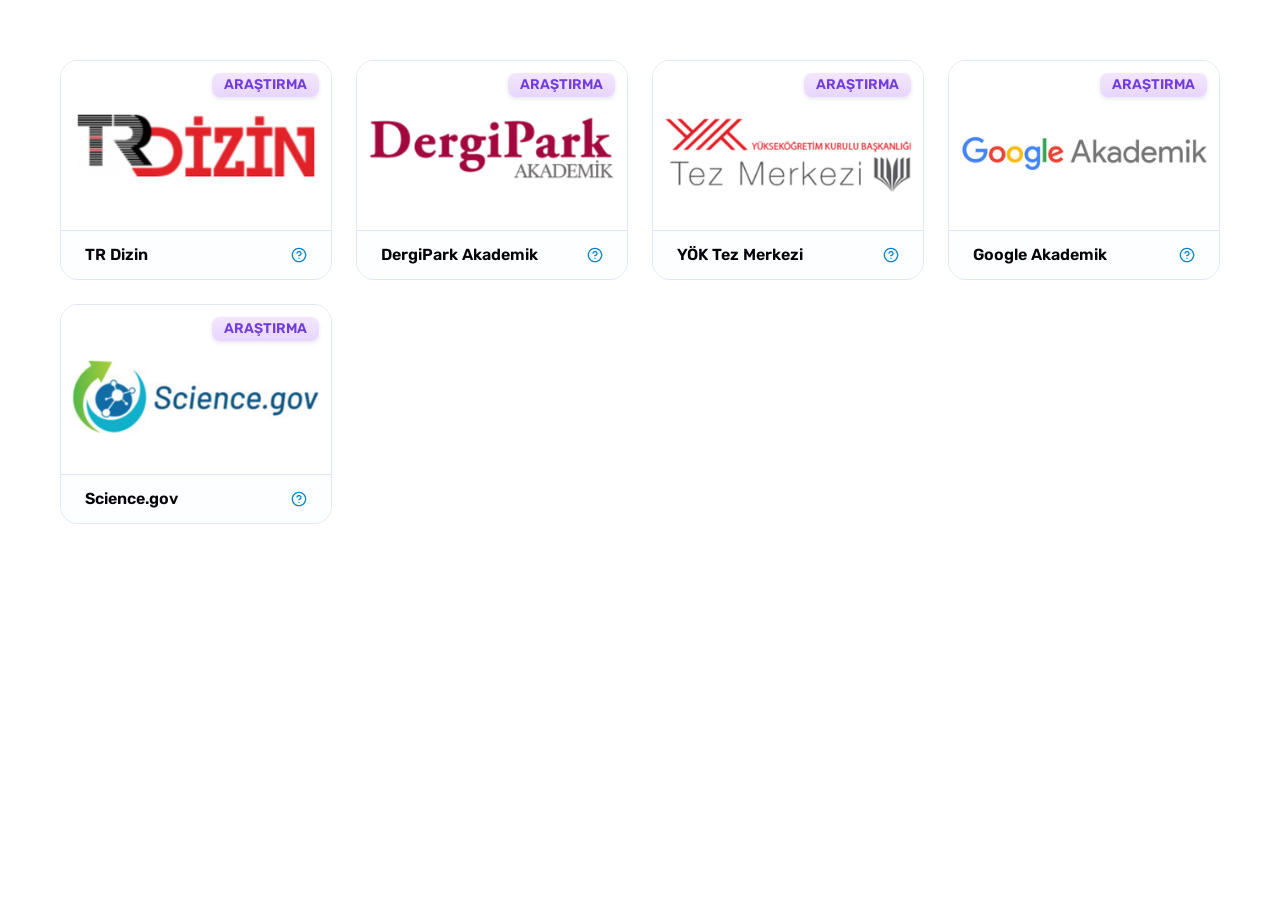
==== akademik-arastirma.html @ d501f7f4 "Akademik Araştırma Siteleri" ====
<!DOCTYPE html>
<html lang="tr">
<head>
    <meta charset="UTF-8">
    <meta name="viewport" content="width=device-width, initial-scale=1.0">
    <title>Akademik Araştırma Siteleri | Dijital Öğrenme Köprüsü</title>
    <link rel="stylesheet" href="dijital-kopru.css">
</head>
<body>
    
    <div class="cards-container">
        <!-- TR Dizin -->
        <div class="card clickable" onclick="window.open('https://trdizin.gov.tr/', '_blank')">
            <div class="card-image white-bg logo-bg-tr-dizin">
                <div class="category-label label-lavender">ARAŞTIRMA</div>
            </div>
            <div class="card-content">
                <div class="card-title">TR Dizin</div>
                <div class="info-icon" onclick="event.stopPropagation();">
                    <img src="images/info.svg" alt="Info Icon" />
                    <div class="tooltip">Ulusal/uluslararası dizinlerde veya platformlarda yer alan dergilerin yanı sıra henüz hiç bir dizinde yer almayan, yayın hayatına yeni başlamış dergileri barındıran ulusal atıf dizinidir.</div>
                </div>
            </div>
        </div>

        <!-- DergiPark Akademik -->
        <div class="card clickable" onclick="window.open('https://dergipark.org.tr/', '_blank')">
            <div class="card-image white-bg logo-bg-dergipark">
                <div class="category-label label-lavender">ARAŞTIRMA</div>
            </div>
            <div class="card-content">
                <div class="card-title">DergiPark Akademik</div>
                <div class="info-icon" onclick="event.stopPropagation();">
                    <img src="images/info.svg" alt="Info Icon" />
                    <div class="tooltip">TÜBİTAK ULAKBİM çatısı altında, Türkiye'de yayınlanan akademik hakemli dergilerin yer aldığı ulusal atıf dizinidir.</div>
                </div>
            </div>
        </div>

        <!-- YÖK Tez Merkezi -->
        <div class="card clickable" onclick="window.open('https://tez.yok.gov.tr/UlusalTezMerkezi/', '_blank')">
            <div class="card-image white-bg logo-bg-yok-tez">
                <div class="category-label label-lavender">ARAŞTIRMA</div>
            </div>
            <div class="card-content">
                <div class="card-title">YÖK Tez Merkezi</div>
                <div class="info-icon" onclick="event.stopPropagation();">
                    <img src="images/info.svg" alt="Info Icon" />
                    <div class="tooltip">Yükseköğretim Kurulu Tez Merkezi'nde bulunan basılı bütün tezleri tarayarak, üye olduktan sonra izinli tezlere tam metin(pdf) olarak erişebileceğiniz bir sitedir.</div>
                </div>
            </div>
        </div>

        <!-- Google Akademik -->
        <div class="card clickable" onclick="window.open('https://scholar.google.com/', '_blank')">
            <div class="card-image white-bg logo-bg-google-akademik">
                <div class="category-label label-lavender">ARAŞTIRMA</div>
            </div>
            <div class="card-content">
                <div class="card-title">Google Akademik</div>
                <div class="info-icon" onclick="event.stopPropagation();">
                    <img src="images/info.svg" alt="Info Icon" />
                    <div class="tooltip">Akademik yayıncılardan, profesyonel topluluklardan, çevrimiçi veri havuzlarından, üniversitelerden ve diğer web sitelerinden makaleler, tezler, kitaplar, özetler ve mahkeme görüşleri gibi birçok kaynaktan bilimsel literatür için geniş çaplı arama motorudur.</div>
                </div>
            </div>
        </div>

        <!-- Science.gov -->
        <div class="card clickable" onclick="window.open('https://www.science.gov/', '_blank')">
            <div class="card-image white-bg logo-bg-science-gov">
                <div class="category-label label-lavender">ARAŞTIRMA</div>
            </div>
            <div class="card-content">
                <div class="card-title">Science.gov</div>
                <div class="info-icon" onclick="event.stopPropagation();">
                    <img src="images/info.svg" alt="Info Icon" />
                    <div class="tooltip">ABD hükümetinin, federal olarak finanse edilen bilimsel araştırma sonuçlarının yer aldığı devasa depolara, hazır erişim sağlayan resmi bir web sitesidir.</div>
                </div>
            </div>
        </div>
    </div>
</body>
</html>
---- dijital-kopru.css ----
/* Import Rubik Font */
@import url('https://fonts.googleapis.com/css2?family=Rubik:ital,wght@0,300;0,400;0,500;0,600;0,700;0,800;0,900;1,300;1,400;1,500;1,600;1,700;1,800;1,900&display=swap');

/* CSS Variables for consistent theming */
:root {
  /* Colors */
  --border-weak: #DFE6F5;
  --background-secondary: #FDFEFF;
  --text-strong: #040308;
  --text-white: #F5F5F5;
  --info-color: #0284C7;
  
  /* Label Palettes */
  --label-lilac-top: #F0E4FF;
  --label-lilac-bottom: #E0CCFF;
  --label-lilac-text: #6F2E94;

  --label-lavender-top: #F4E6FF;
  --label-lavender-bottom: #E7D5FF;
  --label-lavender-text: #713CDC;

  --label-rose-top: #F9DEEA;
  --label-rose-bottom: #F2C4D8;
  --label-rose-text: #A1376F;

  --label-sky-top: #D8F2FF;
  --label-sky-bottom: #BFE3FF;
  --label-sky-text: #177EB8;

  --label-jade-top: #D8F1E3;
  --label-jade-bottom: #C7E6D3;
  --label-jade-text: #1F7D41;

  --label-mint-top: #E3F6E9;
  --label-mint-bottom: #CEEAD6;
  --label-mint-text: #1E8D52;

  --label-amber-top: #FFF4CC;
  --label-amber-bottom: #FFE0A1;
  --label-amber-text: #A07205;

  --label-apricot-top: #FFE8D2;
  --label-apricot-bottom: #FFD5AF;
  --label-apricot-text: #C45E15;

  --label-cerise-top: #FADADF;
  --label-cerise-bottom: #F2BAC3;
  --label-cerise-text: #AD3251;

  --label-aqua-top: #D7F1F4;
  --label-aqua-bottom: #BFE3E8;
  --label-aqua-text: #2A7C8D;

  --label-periwinkle-top: #E0E7FF;
  --label-periwinkle-bottom: #CBD6FF;
  --label-periwinkle-text: #2E57C7;

  /* Accent greens retained for badges */
  --green-300: #75B783;
  --green-500: #198731;
}

/* Base styles */
* {
  margin: 0;
  padding: 0;
  box-sizing: border-box;
}

body {
  font-family: 'Rubik', sans-serif;
  background: white;
  padding: 40px 20px;
}

/* Cards Container */
.cards-container {
    max-width: 1200px;
    margin: 0 auto;
    display: grid;
    grid-template-columns: repeat(4, 1fr);
    gap: 24px;
    padding: 20px;
}

/* Individual Card */
.card {
  display: flex;
  flex-direction: column;
  width: 100%;
  border-radius: 18px;
  border: 1px solid var(--border-weak);
  overflow: hidden;
  transition: transform 0.2s ease, box-shadow 0.2s ease;
}

.card:hover {
  transform: translateY(-2px);
  box-shadow: 0 8px 24px rgba(0, 0, 0, 0.1);
}

/* clickable card helper (used by category pages) */
.card.clickable {
  cursor: pointer;
}

/* white background helper for card image area when showing logos */
.card-image.white-bg {
  background-color: #ffffff;
}

/* Kütüphaneler logos */
.logo-bg-millet { background-image: url('./images/logos/kutuphaneler/millet-kutuphanesi.png'); background-size: min(140px, 80%); background-repeat: no-repeat; background-position: center; }
.logo-bg-milli { background-image: url('./images/logos/kutuphaneler/milli-kutuphane.png'); background-size: min(140px, 80%); background-repeat: no-repeat; background-position: center; }
.logo-bg-ttk { background-image: url('./images/logos/kutuphaneler/turk-tarih-kurumu.png'); background-size: min(140px, 80%); background-repeat: no-repeat; background-position: center; }
.logo-bg-loc { background-image: url('./images/logos/kutuphaneler/library-of-congress.png'); background-size: min(140px, 80%); background-repeat: no-repeat; background-position: center; }
.logo-bg-koha { background-image: url('./images/logos/kutuphaneler/koha-kutuphane-otomasyon-sistemi.png'); background-size: min(140px, 80%); background-repeat: no-repeat; background-position: center; }
.logo-bg-atauni { background-image: url('./images/logos/kutuphaneler/ataturk-universitesi.png'); background-size: min(140px, 80%); background-repeat: no-repeat; background-position: center; }
.logo-bg-tdk { background-image: url('./images/logos/kutuphaneler/turk-dil-kurumu.png'); background-size: min(140px, 80%); background-repeat: no-repeat; background-position: center; }

.card-image.white-bg { display: flex; align-items: center; justify-content: center; }

/* Ansiklopediler logos */
.logo-bg-tubitak { background-image: url('./images/logos/ansiklopediler/tubitak.png'); background-size: min(140px, 80%); background-repeat: no-repeat; background-position: center; }
.logo-bg-ataturk { background-image: url('./images/logos/ansiklopediler/ataturk-ansiklopedisi.png'); background-size: min(140px, 80%); background-repeat: no-repeat; background-position: center; }
.logo-bg-islam { background-image: url('./images/logos/ansiklopediler/islam-ansiklopedisi.png'); background-size: min(140px, 80%); background-repeat: no-repeat; background-position: center; }
.logo-bg-turkmaarif { background-image: url('./images/logos/ansiklopediler/turk-maarif-ansiklopedisi.png'); background-size: min(140px, 80%); background-repeat: no-repeat; background-position: center; }
.logo-bg-iep { background-image: url('./images/logos/ansiklopediler/iep.png'); background-size: min(140px, 80%); background-repeat: no-repeat; background-position: center; }
.logo-bg-turkdunya { background-image: url('./images/logos/ansiklopediler/turk-dunyasi-ansiklopedisi.png'); background-size: min(140px, 80%); background-repeat: no-repeat; background-position: center; }
.logo-bg-teis { background-image: url('./images/logos/ansiklopediler/teis.png'); background-size: min(140px, 80%); background-repeat: no-repeat; background-position: center; }


/* Gazete Arşivleri logos */
.logo-bg-gazeteden { background-image: url('./images/logos/gazete-arsivleri/gazeteden-tarihe-bakis.png'); background-size: min(140px, 80%); background-repeat: no-repeat; background-position: center; }
.logo-bg-azerbaycan { background-image: url('./images/logos/gazete-arsivleri/azerbaycan-milli-kutuphane.png'); background-size: min(140px, 80%); background-repeat: no-repeat; background-position: center; }
.logo-bg-europeana { background-image: url('./images/logos/gazete-arsivleri/europeana.png'); background-size: min(140px, 80%); background-repeat: no-repeat; background-position: center; }
.logo-bg-deutsches { background-image: url('./images/logos/gazete-arsivleri/deutsches-zeitungsportal.png'); background-size: min(140px, 80%); background-repeat: no-repeat; background-position: center; }
.logo-bg-chronicling { background-image: url('./images/logos/gazete-arsivleri/chronicling-america.png'); background-size: min(140px, 80%); background-repeat: no-repeat; background-position: center; }
.logo-bg-anno { background-image: url('./images/logos/gazete-arsivleri/anno.png'); background-size: min(140px, 80%); background-repeat: no-repeat; background-position: center; }

/* Dergiler logos */
.logo-bg-bilim-genc { background-image: url('./images/logos/dergiler/bilim-genc.png'); background-size: min(140px, 80%); background-repeat: no-repeat; background-position: center; }
.logo-bg-tubitak-populer { background-image: url('./images/logos/dergiler/tubitak-populer-bilim.png'); background-size: min(140px, 80%); background-repeat: no-repeat; background-position: center; }
.logo-bg-aselsan { background-image: url('./images/logos/dergiler/aselsan.png'); background-size: min(140px, 80%); background-repeat: no-repeat; background-position: center; }
.logo-bg-tusas { background-image: url('./images/logos/dergiler/turk-havacilik-ve-uzay-sanayii.png'); background-size: min(140px, 80%); background-repeat: no-repeat; background-position: center; }
.logo-bg-havelsan { background-image: url('./images/logos/dergiler/havelsan.png'); background-size: min(140px, 80%); background-repeat: no-repeat; background-position: center; }
.logo-bg-maarif { background-image: url('./images/logos/dergiler/maarif.png'); background-size: min(140px, 80%); background-repeat: no-repeat; background-position: center; }
.logo-bg-turk-dunyasi-dergi { background-image: url('./images/logos/dergiler/turk-dunyasi-dil-ve-edebiyat.png'); background-size: min(140px, 80%); background-repeat: no-repeat; background-position: center; }
.logo-bg-turk-dili { background-image: url('./images/logos/dergiler/turk-dili.png'); background-size: min(140px, 80%); background-repeat: no-repeat; background-position: center; }
.logo-bg-ayk { background-image: url('./images/logos/dergiler/ayk.png'); background-size: min(140px, 80%); background-repeat: no-repeat; background-position: center; }
.logo-bg-belleten { background-image: url('./images/logos/dergiler/belleten.png'); background-size: min(140px, 80%); background-repeat: no-repeat; background-position: center; }
.logo-bg-turk-kizilay { background-image: url('./images/logos/dergiler/turk-kizilay.png'); background-size: min(140px, 80%); background-repeat: no-repeat; background-position: center; }
.logo-bg-turk-arkeoloji { background-image: url('./images/logos/dergiler/turk-arkeoloji-ve-etnografya.png'); background-size: min(140px, 80%); background-repeat: no-repeat; background-position: center; }
.logo-bg-diyanet { background-image: url('./images/logos/dergiler/diyanet.png'); background-size: min(140px, 80%); background-repeat: no-repeat; background-position: center; }
.logo-bg-trt-vizyon { background-image: url('./images/logos/dergiler/trt-vizyon.png'); background-size: min(140px, 80%); background-repeat: no-repeat; background-position: center; }
.logo-bg-yesilay { background-image: url('./images/logos/dergiler/yesilay.png'); background-size: min(140px, 80%); background-repeat: no-repeat; background-position: center; }

/* İstatistiki Veri Kanalları logos */
.logo-bg-tuik { background-image: url('./images/logos/istatistiki-veri-kanallari/tuik.png'); background-size: min(140px, 80%); background-repeat: no-repeat; background-position: center; }
.logo-bg-oecd { background-image: url('./images/logos/istatistiki-veri-kanallari/oecd.png'); background-size: min(140px, 80%); background-repeat: no-repeat; background-position: center; }
.logo-bg-unesco { background-image: url('./images/logos/istatistiki-veri-kanallari/unesco.png'); background-size: min(140px, 80%); background-repeat: no-repeat; background-position: center; }
.logo-bg-worldbank { background-image: url('./images/logos/istatistiki-veri-kanallari/world-bank.png'); background-size: min(140px, 80%); background-repeat: no-repeat; background-position: center; }
.logo-bg-google-dataset { background-image: url('./images/logos/istatistiki-veri-kanallari/google-dataset-search.png'); background-size: min(140px, 80%); background-repeat: no-repeat; background-position: center; }
.logo-bg-oicstat { background-image: url('./images/logos/istatistiki-veri-kanallari/oicstat.png'); background-size: min(140px, 80%); background-repeat: no-repeat; background-position: center; }
.logo-bg-eurostat { background-image: url('./images/logos/istatistiki-veri-kanallari/eurostat.png'); background-size: min(140px, 80%); background-repeat: no-repeat; background-position: center; }
.logo-bg-harvard-growth { background-image: url('./images/logos/istatistiki-veri-kanallari/harvard-growth-lab.png'); background-size: min(140px, 80%); background-repeat: no-repeat; background-position: center; }

/* Kurslar logos */
.logo-bg-btk-akademi { background-image: url('./images/logos/kurslar/btk-akademi.png'); background-size: min(140px, 80%); background-repeat: no-repeat; background-position: center; }
.logo-bg-hemba { background-image: url('./images/logos/kurslar/hemba.png'); background-size: min(140px, 80%); background-repeat: no-repeat; background-position: center; }
.logo-bg-bilgeis { background-image: url('./images/logos/kurslar/bilgeis.png'); background-size: min(140px, 80%); background-repeat: no-repeat; background-position: center; }
.logo-bg-edx { background-image: url('./images/logos/kurslar/edx.png'); background-size: min(140px, 80%); background-repeat: no-repeat; background-position: center; }

/* Akademik Araştırma Siteleri logos */
.logo-bg-tr-dizin { background-image: url('./images/logos/akademik-arastirma/tr-dizin.png'); background-size: min(140px, 80%); background-repeat: no-repeat; background-position: center; }
.logo-bg-dergipark { background-image: url('./images/logos/akademik-arastirma/dergipark.png'); background-size: min(140px, 80%); background-repeat: no-repeat; background-position: center; }
.logo-bg-yok-tez { background-image: url('./images/logos/akademik-arastirma/yok-tez-merkezi.png'); background-size: min(140px, 80%); background-repeat: no-repeat; background-position: center; }
.logo-bg-google-akademik { background-image: url('./images/logos/akademik-arastirma/google-akademik.png'); background-size: min(140px, 80%); background-repeat: no-repeat; background-position: center; }
.logo-bg-science-gov { background-image: url('./images/logos/akademik-arastirma/science-gov.png'); background-size: min(140px, 80%); background-repeat: no-repeat; background-position: center; }

/* Card Image Section */
.card-image {
  width: 100%;
  aspect-ratio: 320 / 200;
  position: relative;
  background-size: cover;
  background-position: center;
  padding: 12px;
  display: flex;
  flex-direction: column;
  justify-content: space-between;
  align-items: flex-end;
  overflow: hidden;
}

/* Logos placed inside image area (used on category pages) */
.logo-in-image {
  object-fit: contain;
  pointer-events: none;
}

/* New Badge */
.new-badge {
  position: absolute;
  top: 12px;
  left: 12px;
  padding: 2px 4px;
  background: linear-gradient(0deg, var(--green-500) 0%, var(--green-300) 100%);
  border-radius: 50px;
  color: var(--text-white);
  font-size: 10px;
  font-weight: 400;
}

/* Animated pulse for "Yeni" badges (fade in/out subtly) */
.new-badge {
  animation: badge-fade 1s ease-in-out infinite;
  will-change: opacity, transform;
}

@keyframes badge-fade {
  0% { opacity: 1; }
  50% { opacity: 0.75; }
    100% { opacity: 1; }
}

/* Category Label */
.category-label {
  height: 24px;
  padding: 0 12px;
  border-radius: 8px;
  display: flex;
  align-items: center;
  justify-content: center;
  font-size: 14px;
  font-weight: 600;
  line-height: 22px;
  position: absolute;
  top: 12px;
  right: 12px;
  z-index: 4;
  box-shadow: 0 2px 4px rgba(20, 32, 75, 0.1);
  white-space: nowrap;
}

/* Label Colors */
.label-lilac {
  background: linear-gradient(180deg, var(--label-lilac-top) 0%, var(--label-lilac-bottom) 100%);
  color: var(--label-lilac-text);
}

.label-lavender {
  background: linear-gradient(180deg, var(--label-lavender-top) 0%, var(--label-lavender-bottom) 100%);
  color: var(--label-lavender-text);
}

.label-rose {
  background: linear-gradient(180deg, var(--label-rose-top) 0%, var(--label-rose-bottom) 100%);
  color: var(--label-rose-text);
}

.label-sky {
  background: linear-gradient(180deg, var(--label-sky-top) 0%, var(--label-sky-bottom) 100%);
  color: var(--label-sky-text);
}

.label-jade {
  background: linear-gradient(180deg, var(--label-jade-top) 0%, var(--label-jade-bottom) 100%);
  color: var(--label-jade-text);
}

.label-mint {
  background: linear-gradient(180deg, var(--label-mint-top) 0%, var(--label-mint-bottom) 100%);
  color: var(--label-mint-text);
}

.label-amber {
  background: linear-gradient(180deg, var(--label-amber-top) 0%, var(--label-amber-bottom) 100%);
  color: var(--label-amber-text);
}

.label-apricot {
  background: linear-gradient(180deg, var(--label-apricot-top) 0%, var(--label-apricot-bottom) 100%);
  color: var(--label-apricot-text);
}

.label-cerise {
  background: linear-gradient(180deg, var(--label-cerise-top) 0%, var(--label-cerise-bottom) 100%);
  color: var(--label-cerise-text);
}

.label-aqua {
  background: linear-gradient(180deg, var(--label-aqua-top) 0%, var(--label-aqua-bottom) 100%);
  color: var(--label-aqua-text);
}

.label-periwinkle {
  background: linear-gradient(180deg, var(--label-periwinkle-top) 0%, var(--label-periwinkle-bottom) 100%);
  color: var(--label-periwinkle-text);
}

/* Card Content */
.card-content {
  padding: 12px 24px;
  background: var(--background-secondary);
  display: flex;
  align-items: center;
  gap: 7px;
    border-top: 1px solid var(--border-weak);
}

.card-title {
  flex: 1;
  color: var(--text-strong);
  font-size: 16px;
  font-weight: 600;
  line-height: 24px;
    overflow: hidden;
    text-overflow: ellipsis;
    white-space: nowrap;
}

/* Info Icon */
.info-icon {
  width: 16px;
  height: 16px;
  position: relative;
  cursor: pointer;
}

.info-icon svg {
  width: 100%;
  height: 100%;
  fill: var(--info-color);
}

/* Tooltip */
.tooltip {
  position: absolute;
  bottom: 100%;
  right: 0;
  margin-bottom: 8px;
  padding: 12px;
  background: white;
  border: 1px solid var(--border-weak);
  border-radius: 8px;
  box-shadow: 0 4px 12px rgba(0, 0, 0, 0.1);
  font-size: 12px;
  line-height: 1.4;
  color: var(--text-strong);
  width: 200px;
  opacity: 0;
  visibility: hidden;
  transform: translateY(4px);
  transition: all 0.2s ease;
  z-index: 10;
}

.info-icon:hover .tooltip {
  opacity: 1;
  visibility: visible;
  transform: translateY(0);
}

/* Background Images */
.card-dijital-kutuphaneler { background-image: url('./images/dijital-kutuphaneler.jpeg'); }
.card-akademik-arastirma { background-image: url('./images/akademik-arastirma-siteleri.jpeg'); }
.card-cevrim-ici-kurslar { background-image: url('./images/cevrim-ici-kurslar.jpeg'); }
.card-istatistiki-veriler { background-image: url('./images/istatistiki-veri-kanallari.jpeg'); }
.card-kutuphaneler { background-image: url('./images/kutuphaneler.jpeg'); }
.card-ansiklopediler { background-image: url('./images/ansiklopediler.jpeg'); }
.card-gazete-arsivleri { background-image: url('./images/gazete-arsivleri.jpeg'); }
.card-dergiler { background-image: url('./images/dergiler.jpeg'); }

/* Responsive Design */
@media (max-width: 1200px) {
  .cards-container {
    grid-template-columns: repeat(3, 1fr);
  }
}

@media (max-width: 900px) {
  .cards-container {
    grid-template-columns: repeat(2, 1fr);
  }
}

@media (max-width: 600px) {
  .cards-container {
    grid-template-columns: 1fr;
  }
  
  .card {
    width: 100%;
  }
  
  .card-image {
    height: auto;
    aspect-ratio: 320 / 200;
    min-height: 200px;
  }
}
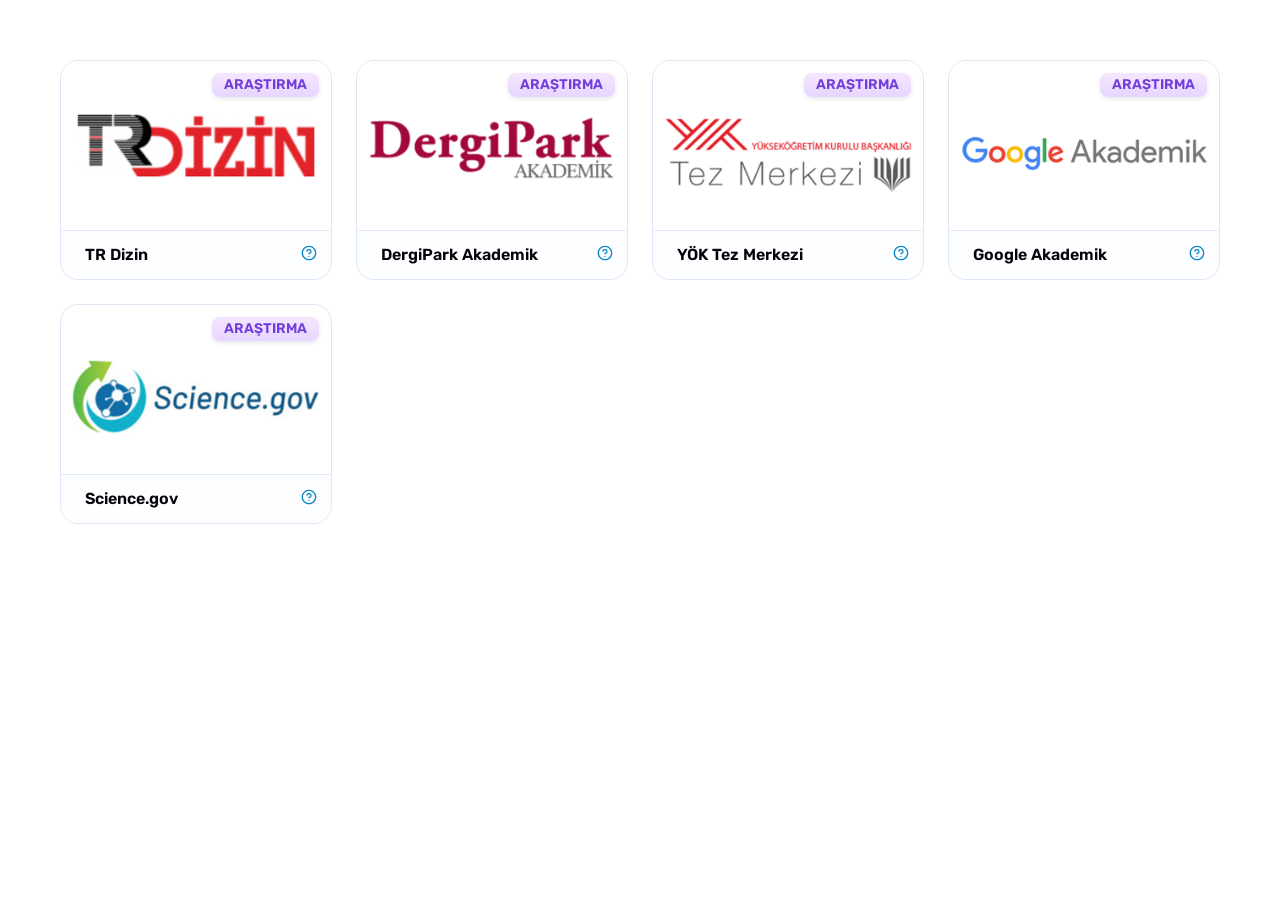
==== commit 01673af8: "Refactor card navigation and tooltip functionality - Updated card elements to use data attributes fo" ====
--- a/akademik-arastirma.html
+++ b/akademik-arastirma.html
@@ -10,13 +10,13 @@
     
     <div class="cards-container">
         <!-- TR Dizin -->
-        <div class="card clickable" onclick="window.open('https://trdizin.gov.tr/', '_blank')">
+    <div class="card clickable" data-href="https://trdizin.gov.tr/" data-target="_blank">
             <div class="card-image white-bg logo-bg-tr-dizin">
                 <div class="category-label label-lavender">ARAŞTIRMA</div>
             </div>
             <div class="card-content">
                 <div class="card-title">TR Dizin</div>
-                <div class="info-icon" onclick="event.stopPropagation();">
+                <div class="info-icon">
                     <img src="images/info.svg" alt="Info Icon" />
                     <div class="tooltip">Ulusal/uluslararası dizinlerde veya platformlarda yer alan dergilerin yanı sıra henüz hiç bir dizinde yer almayan, yayın hayatına yeni başlamış dergileri barındıran ulusal atıf dizinidir.</div>
                 </div>
@@ -24,13 +24,13 @@
         </div>
 
         <!-- DergiPark Akademik -->
-        <div class="card clickable" onclick="window.open('https://dergipark.org.tr/', '_blank')">
+    <div class="card clickable" data-href="https://dergipark.org.tr/" data-target="_blank">
             <div class="card-image white-bg logo-bg-dergipark">
                 <div class="category-label label-lavender">ARAŞTIRMA</div>
             </div>
             <div class="card-content">
                 <div class="card-title">DergiPark Akademik</div>
-                <div class="info-icon" onclick="event.stopPropagation();">
+                <div class="info-icon">
                     <img src="images/info.svg" alt="Info Icon" />
                     <div class="tooltip">TÜBİTAK ULAKBİM çatısı altında, Türkiye'de yayınlanan akademik hakemli dergilerin yer aldığı ulusal atıf dizinidir.</div>
                 </div>
@@ -38,13 +38,13 @@
         </div>
 
         <!-- YÖK Tez Merkezi -->
-        <div class="card clickable" onclick="window.open('https://tez.yok.gov.tr/UlusalTezMerkezi/', '_blank')">
+    <div class="card clickable" data-href="https://tez.yok.gov.tr/UlusalTezMerkezi/" data-target="_blank">
             <div class="card-image white-bg logo-bg-yok-tez">
                 <div class="category-label label-lavender">ARAŞTIRMA</div>
             </div>
             <div class="card-content">
                 <div class="card-title">YÖK Tez Merkezi</div>
-                <div class="info-icon" onclick="event.stopPropagation();">
+                <div class="info-icon">
                     <img src="images/info.svg" alt="Info Icon" />
                     <div class="tooltip">Yükseköğretim Kurulu Tez Merkezi'nde bulunan basılı bütün tezleri tarayarak, üye olduktan sonra izinli tezlere tam metin(pdf) olarak erişebileceğiniz bir sitedir.</div>
                 </div>
@@ -52,13 +52,13 @@
         </div>
 
         <!-- Google Akademik -->
-        <div class="card clickable" onclick="window.open('https://scholar.google.com/', '_blank')">
+    <div class="card clickable" data-href="https://scholar.google.com/" data-target="_blank">
             <div class="card-image white-bg logo-bg-google-akademik">
                 <div class="category-label label-lavender">ARAŞTIRMA</div>
             </div>
             <div class="card-content">
                 <div class="card-title">Google Akademik</div>
-                <div class="info-icon" onclick="event.stopPropagation();">
+                <div class="info-icon">
                     <img src="images/info.svg" alt="Info Icon" />
                     <div class="tooltip">Akademik yayıncılardan, profesyonel topluluklardan, çevrimiçi veri havuzlarından, üniversitelerden ve diğer web sitelerinden makaleler, tezler, kitaplar, özetler ve mahkeme görüşleri gibi birçok kaynaktan bilimsel literatür için geniş çaplı arama motorudur.</div>
                 </div>
@@ -66,18 +66,21 @@
         </div>
 
         <!-- Science.gov -->
-        <div class="card clickable" onclick="window.open('https://www.science.gov/', '_blank')">
+    <div class="card clickable" data-href="https://www.science.gov/" data-target="_blank">
             <div class="card-image white-bg logo-bg-science-gov">
                 <div class="category-label label-lavender">ARAŞTIRMA</div>
             </div>
             <div class="card-content">
                 <div class="card-title">Science.gov</div>
-                <div class="info-icon" onclick="event.stopPropagation();">
+                <div class="info-icon">
                     <img src="images/info.svg" alt="Info Icon" />
                     <div class="tooltip">ABD hükümetinin, federal olarak finanse edilen bilimsel araştırma sonuçlarının yer aldığı devasa depolara, hazır erişim sağlayan resmi bir web sitesidir.</div>
                 </div>
             </div>
         </div>
     </div>
-</body>
+    </div>
+        <script src="tooltip.js"></script>
+        <script src="main.js"></script>
+    </body>
 </html>
--- a/dijital-kopru.css
+++ b/dijital-kopru.css
@@ -81,6 +81,10 @@
     grid-template-columns: repeat(4, 1fr);
     gap: 24px;
     padding: 20px;
+    -webkit-tap-highlight-color: transparent;
+    -webkit-touch-callout: none;
+    -webkit-user-select: none;
+    user-select: none;
 }
 
 /* Individual Card */
@@ -90,7 +94,6 @@
   width: 100%;
   border-radius: 18px;
   border: 1px solid var(--border-weak);
-  overflow: hidden;
   transition: transform 0.2s ease, box-shadow 0.2s ease;
 }
 
@@ -140,6 +143,8 @@
 
 /* Dergiler logos */
 .logo-bg-bilim-genc { background-image: url('./images/logos/dergiler/bilim-genc.png'); background-size: min(140px, 80%); background-repeat: no-repeat; background-position: center; }
+.logo-bg-ogretmeniz { background-image: url('./images/logos/dergiler/ogretmeniz.png'); background-size: min(140px, 80%); background-repeat: no-repeat; background-position: center; }
+.logo-bg-milli-egitim { background-image: url('./images/logos/dergiler/milli-egitim.png'); background-size: min(140px, 80%); background-repeat: no-repeat; background-position: center; }
 .logo-bg-tubitak-populer { background-image: url('./images/logos/dergiler/tubitak-populer-bilim.png'); background-size: min(140px, 80%); background-repeat: no-repeat; background-position: center; }
 .logo-bg-aselsan { background-image: url('./images/logos/dergiler/aselsan.png'); background-size: min(140px, 80%); background-repeat: no-repeat; background-position: center; }
 .logo-bg-tusas { background-image: url('./images/logos/dergiler/turk-havacilik-ve-uzay-sanayii.png'); background-size: min(140px, 80%); background-repeat: no-repeat; background-position: center; }
@@ -191,6 +196,8 @@
   justify-content: space-between;
   align-items: flex-end;
   overflow: hidden;
+  border-top-left-radius: 18px;
+  border-top-right-radius: 18px;
 }
 
 /* Logos placed inside image area (used on category pages) */
@@ -303,28 +310,30 @@
 .card-content {
   padding: 12px 24px;
   background: var(--background-secondary);
-  display: flex;
   align-items: center;
   gap: 7px;
-    border-top: 1px solid var(--border-weak);
+  border-top: 1px solid var(--border-weak);
+  border-bottom-left-radius: 18px;
+  border-bottom-right-radius: 18px;
+  position: relative;
 }
 
 .card-title {
-  flex: 1;
   color: var(--text-strong);
   font-size: 16px;
   font-weight: 600;
   line-height: 24px;
-    overflow: hidden;
-    text-overflow: ellipsis;
-    white-space: nowrap;
+  max-width: calc(100% - 24px); /* leave space for info icon */
+
 }
 
 /* Info Icon */
 .info-icon {
   width: 16px;
   height: 16px;
-  position: relative;
+  position: absolute;
+  right: 14px;
+  top: 14px;
   cursor: pointer;
 }
 
@@ -362,6 +371,13 @@
   transform: translateY(0);
 }
 
+/* When tooltip is explicitly opened (via JS toggle) use same visible styles */
+.tooltip.open {
+  opacity: 1;
+  visibility: visible;
+  transform: translateY(0);
+}
+
 /* Background Images */
 .card-dijital-kutuphaneler { background-image: url('./images/dijital-kutuphaneler.jpeg'); }
 .card-akademik-arastirma { background-image: url('./images/akademik-arastirma-siteleri.jpeg'); }
@@ -388,6 +404,7 @@
 @media (max-width: 600px) {
   .cards-container {
     grid-template-columns: 1fr;
+    padding: 0;
   }
   
   .card {
